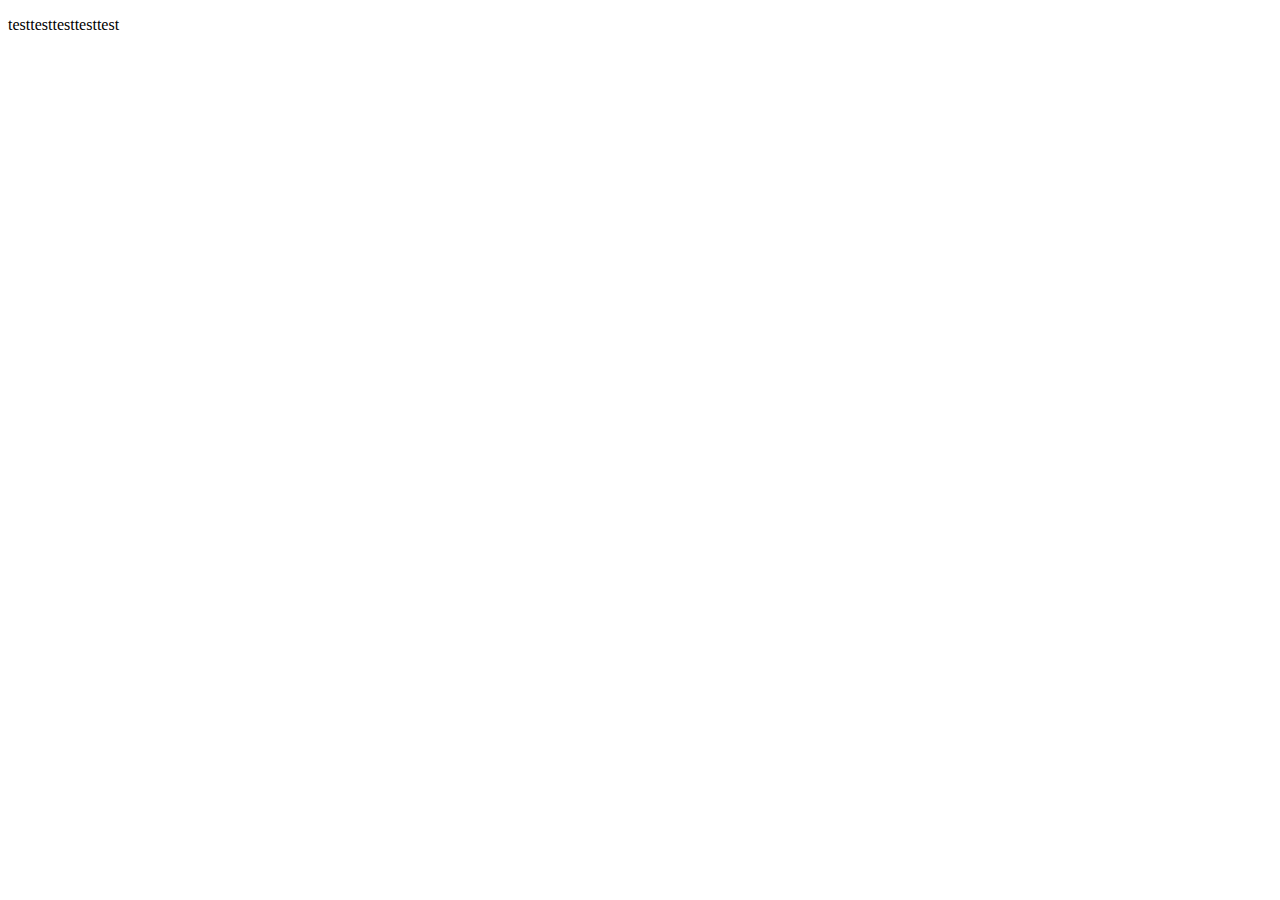
==== index.html @ 5d830682 "first commit" ====
<!DOCTYPE html>
<html lang="en">
<head>
    <meta charset="UTF-8">
    <meta http-equiv="X-UA-Compatible" content="IE=edge">
    <meta name="viewport" content="width=device-width, initial-scale=1.0">
    <title>Test</title>
</head>
<body>
    <p>testtesttesttesttest</p>
</body>
</html>
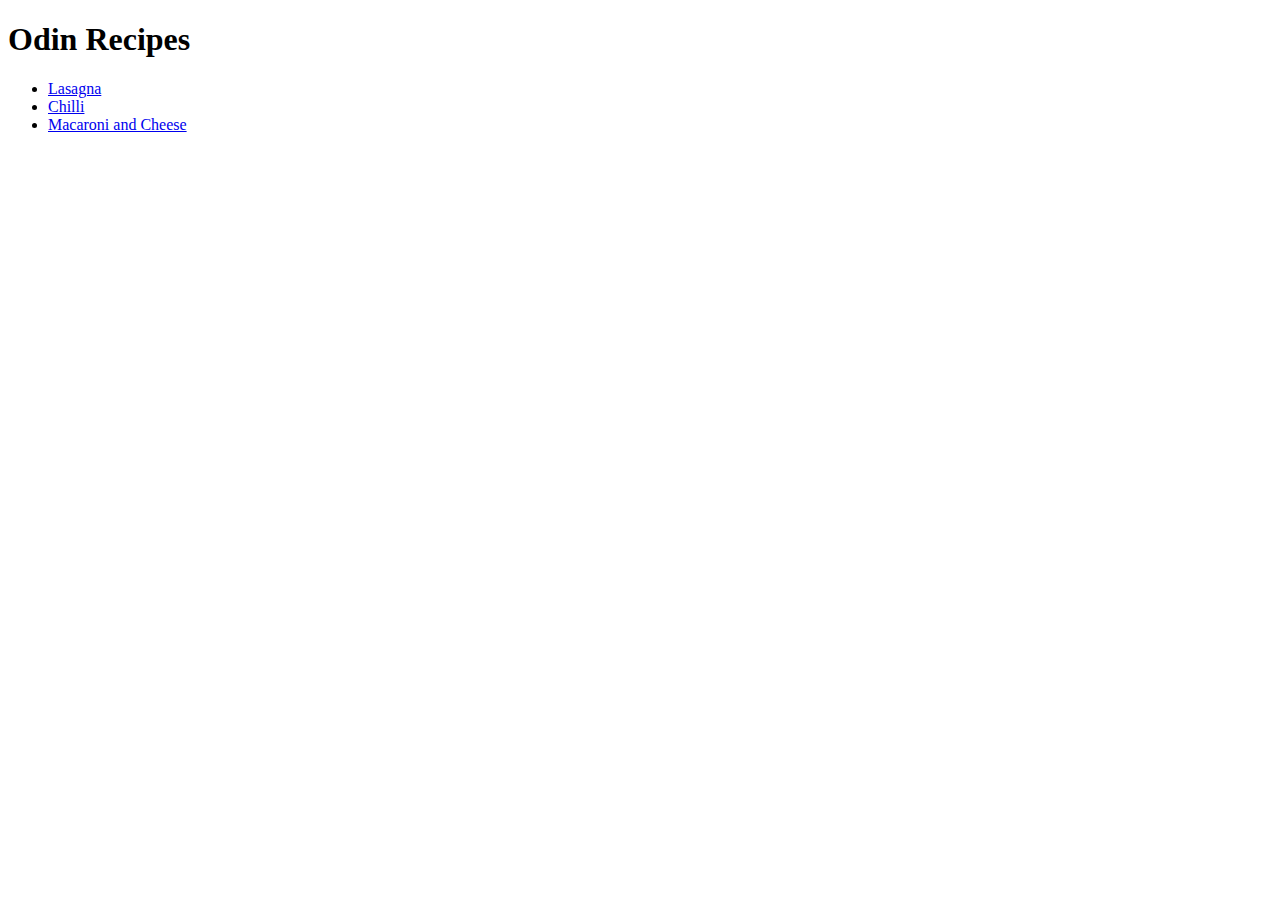
==== commit 6823e21c: "New content" ====
--- a/index.html
+++ b/index.html
@@ -4,9 +4,14 @@
     <meta charset="UTF-8">
     <meta http-equiv="X-UA-Compatible" content="IE=edge">
     <meta name="viewport" content="width=device-width, initial-scale=1.0">
-    <title>Test</title>
+    <title>Odin Recipes</title>
 </head>
 <body>
-    <p>testtesttesttesttest</p>
+    <h1>Odin Recipes</h1>
+    <ul>
+        <li><a href="./lasagna.html">Lasagna</a></li>
+        <li><a href="./chilli.html">Chilli</a></li>
+        <li><a href="./macncheese.html">Macaroni and Cheese</a></li>
+    </ul>
 </body>
 </html>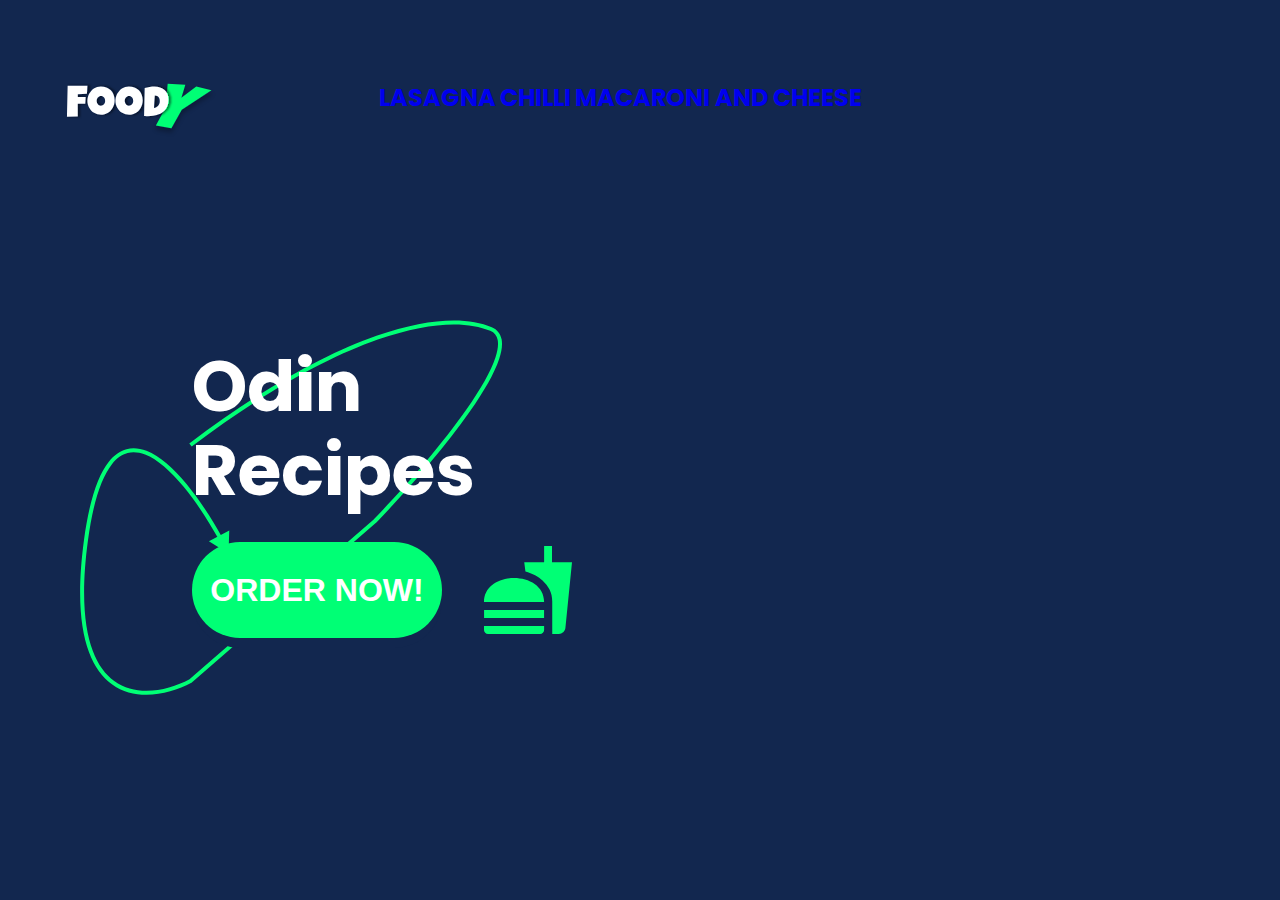
==== commit 1d919257: "CSS added" ====
--- a/index.html
+++ b/index.html
@@ -1,17 +1,27 @@
 <!DOCTYPE html>
 <html lang="en">
 <head>
+    <link rel="stylesheet" href="./style.css">
+    <link href='https://fonts.googleapis.com/css?family=Poppins' rel='stylesheet'>
     <meta charset="UTF-8">
     <meta http-equiv="X-UA-Compatible" content="IE=edge">
     <meta name="viewport" content="width=device-width, initial-scale=1.0">
     <title>Odin Recipes</title>
 </head>
 <body>
-    <h1>Odin Recipes</h1>
-    <ul>
-        <li><a href="./lasagna.html">Lasagna</a></li>
-        <li><a href="./chilli.html">Chilli</a></li>
-        <li><a href="./macncheese.html">Macaroni and Cheese</a></li>
-    </ul>
+    <nav class="navigation">
+        <img src="./Logo.svg" alt="FoodY logo">
+        <div class="links">
+            <a href="./lasagna.html">LASAGNA</a>
+            <a href="./chilli.html">CHILLI</a>
+            <a href="./macncheese.html">MACARONI AND CHEESE</a>
+        </div>   
+    </nav> 
+    <img class="vector" src="./Vector 1.svg" alt="Vector green arrow">
+    <h1 class="title">Odin Recipes</h1>
+    <div class="btn-container">
+        <button class="btn">ORDER NOW!</button>
+    </div> 
+    <img class="fastfood" src="./Fastfood.svg" alt="burger and drink gren icon">
 </body>
 </html>--- a/style.css
+++ b/style.css
@@ -0,0 +1,78 @@
+body {
+    background-color: #12274F;
+    color: white;
+    min-height: 720px;
+    min-width: 1280px;
+    font-family: 'Poppins', Verdana, sans-serif;
+    margin: 0;
+}
+
+.title {
+   position: relative;
+   top: 4em;
+   font-size: 71px;
+   font-weight: 700;
+   line-height: 84px;
+   letter-spacing: 0em;
+   text-align: left;
+   margin: 0;
+   width: 359px;
+   height: 162px;
+}
+
+.navigation {
+    position: relative;
+    top: 5em;
+    left: 5%;
+    width: 50%;
+    display: flex;
+    justify-content: space-evenly;
+}
+
+.links {
+    position: relative;
+    left: 10em;
+}
+
+a {
+    text-decoration: none;
+    font-size: 24px;
+    font-weight: 700;
+}
+
+a:visited {
+    color: white;
+}
+
+.btn {
+    
+    background-color: #00FF75;
+    width: 250px;
+    height: 96px;
+    box-shadow: 0px 10px 0px #12274F;
+    border-radius: 50px;
+    font-size: 32px;
+    font-weight: 900;
+    color: white;
+    position: relative;
+    top: 10em;
+    border-style: none;
+}
+
+.title, .btn-container {
+    padding-left: 15%;
+}
+
+.vector {
+    position: absolute;
+    z-index: 0;
+    left: 5em;
+    top: 20em;
+}
+
+.fastfood {
+    position: relative;
+    left: 30em;
+    top: 14em;
+
+}
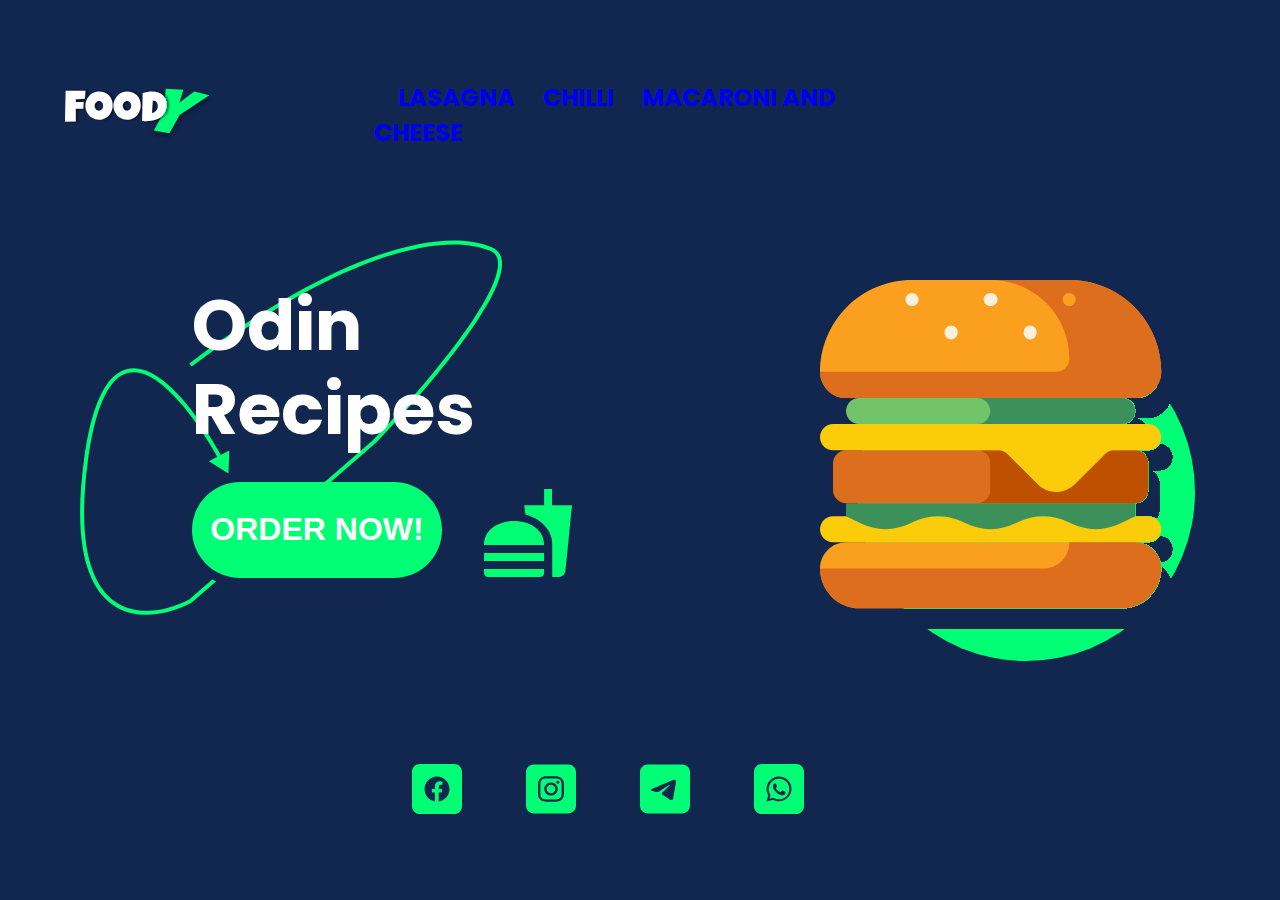
==== commit 640ceaa7: "Finished with CSS for index file" ====
--- a/index.html
+++ b/index.html
@@ -23,5 +23,13 @@
         <button class="btn">ORDER NOW!</button>
     </div> 
     <img class="fastfood" src="./Fastfood.svg" alt="burger and drink gren icon">
+    <img class="burger" src="./Burger.svg" alt="vecotor image of a burger">
+    <img class="burger-shadow" src="./Ellipse 1.svg" alt="green shadow of a burger">
+    <footer class="footer">
+        <img class="icon" src="./facebook@512px.svg" alt="Green Facebook icon">
+        <img class="icon" src="./instagram@512px.svg" alt="Green Instagram icon">
+        <img class="icon" src="./telegram@512px.svg" alt="Green Telegram icon">
+        <img class="icon" src="./whatsapp@512px.svg" alt="Green WhatsApp icon">
+    </footer>
 </body>
 </html>--- a/style.css
+++ b/style.css
@@ -9,7 +9,7 @@
 
 .title {
    position: relative;
-   top: 4em;
+   top: 3em;
    font-size: 71px;
    font-weight: 700;
    line-height: 84px;
@@ -38,6 +38,7 @@
     text-decoration: none;
     font-size: 24px;
     font-weight: 700;
+    margin-left: 1em;
 }
 
 a:visited {
@@ -55,7 +56,7 @@
     font-weight: 900;
     color: white;
     position: relative;
-    top: 10em;
+    top: 7.8em;
     border-style: none;
 }
 
@@ -67,12 +68,37 @@
     position: absolute;
     z-index: 0;
     left: 5em;
-    top: 20em;
+    top: 15em;
 }
 
 .fastfood {
     position: relative;
     left: 30em;
-    top: 14em;
+    bottom: 6em;
 
 }
+
+.burger {
+    position: relative;
+    bottom: 3em;
+    left: 45em;
+}
+
+.burger-shadow {
+    bottom: 1em;
+    position: relative;
+    left: 25em;
+    z-index: -1;
+}
+
+.footer {
+    position: relative;
+    top: 5em;
+    display: flex;
+    justify-content: center;
+}
+
+.footer .icon {
+    margin-right: 5%;
+    margin-bottom: 3%;
+}
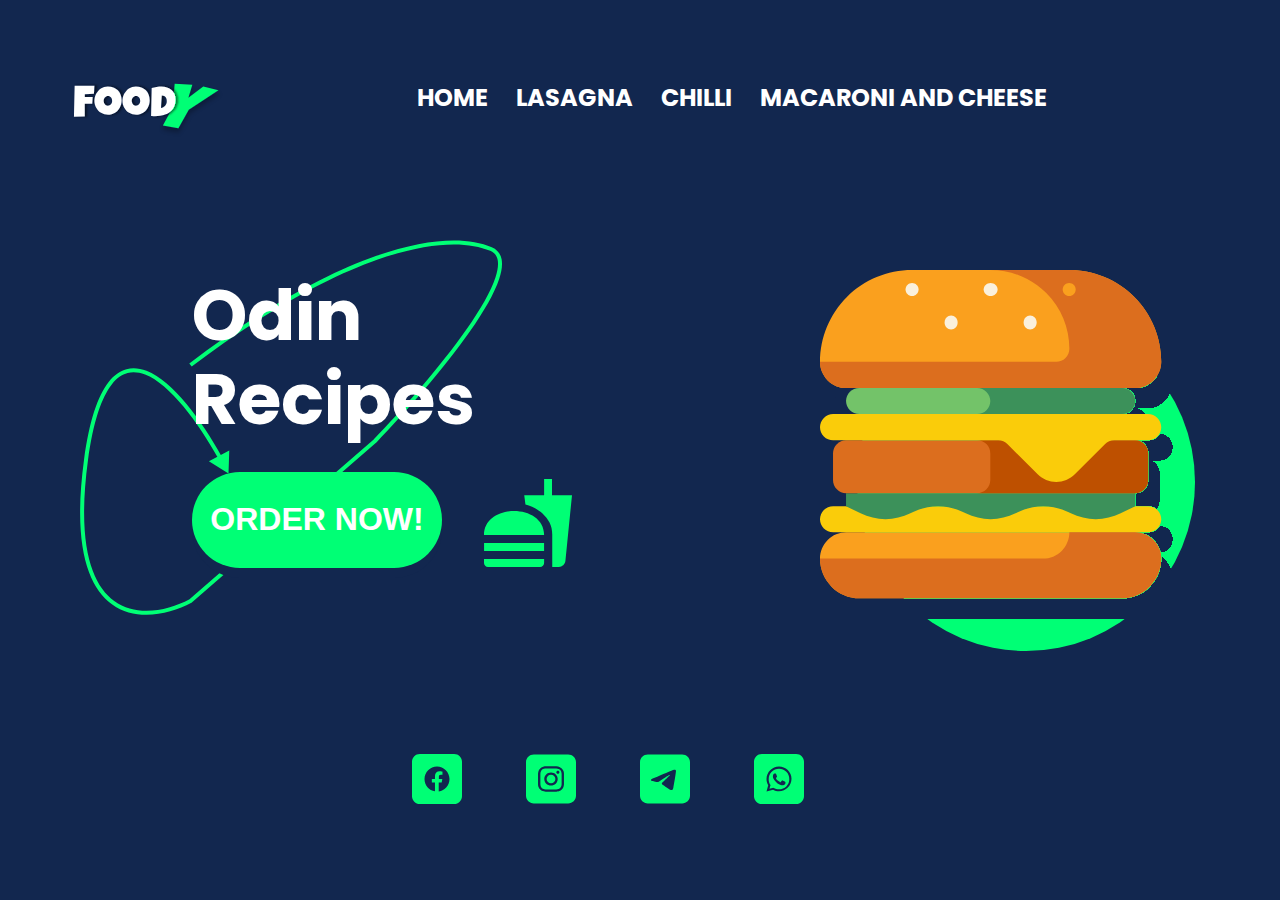
==== commit c1e63ba6: "Added CSS to the rest of the pages." ====
--- a/index.html
+++ b/index.html
@@ -12,6 +12,7 @@
     <nav class="navigation">
         <img src="./Logo.svg" alt="FoodY logo">
         <div class="links">
+            <a href="./index.html">HOME</a>
             <a href="./lasagna.html">LASAGNA</a>
             <a href="./chilli.html">CHILLI</a>
             <a href="./macncheese.html">MACARONI AND CHEESE</a>
--- a/style.css
+++ b/style.css
@@ -24,7 +24,7 @@
     position: relative;
     top: 5em;
     left: 5%;
-    width: 50%;
+    width: 65%;
     display: flex;
     justify-content: space-evenly;
 }
@@ -39,6 +39,7 @@
     font-size: 24px;
     font-weight: 700;
     margin-left: 1em;
+    color: white;
 }
 
 a:visited {
@@ -102,3 +103,42 @@
     margin-right: 5%;
     margin-bottom: 3%;
 }
+
+.las-img {
+    width: 500px;
+    height: auto;
+    float: right;
+    padding-top: 1em;
+    padding-left: 3em;
+    padding-right: 3em;
+}
+
+.title.las {
+    top: 1.5em;
+}
+
+.main-container {
+    position: relative;
+    top: 4em;
+    padding-left: 5em;
+    text-align: justify;
+}
+
+.title.chill {
+    width: 50%;
+    position: relative;
+    top: 1.5em;
+    left: -1em;
+}
+
+.directions {
+    padding-right: 5em;
+}
+
+.main-container.mac {
+    top: 10em;
+}
+
+.footer.macfoot {
+    top: 13em;
+}